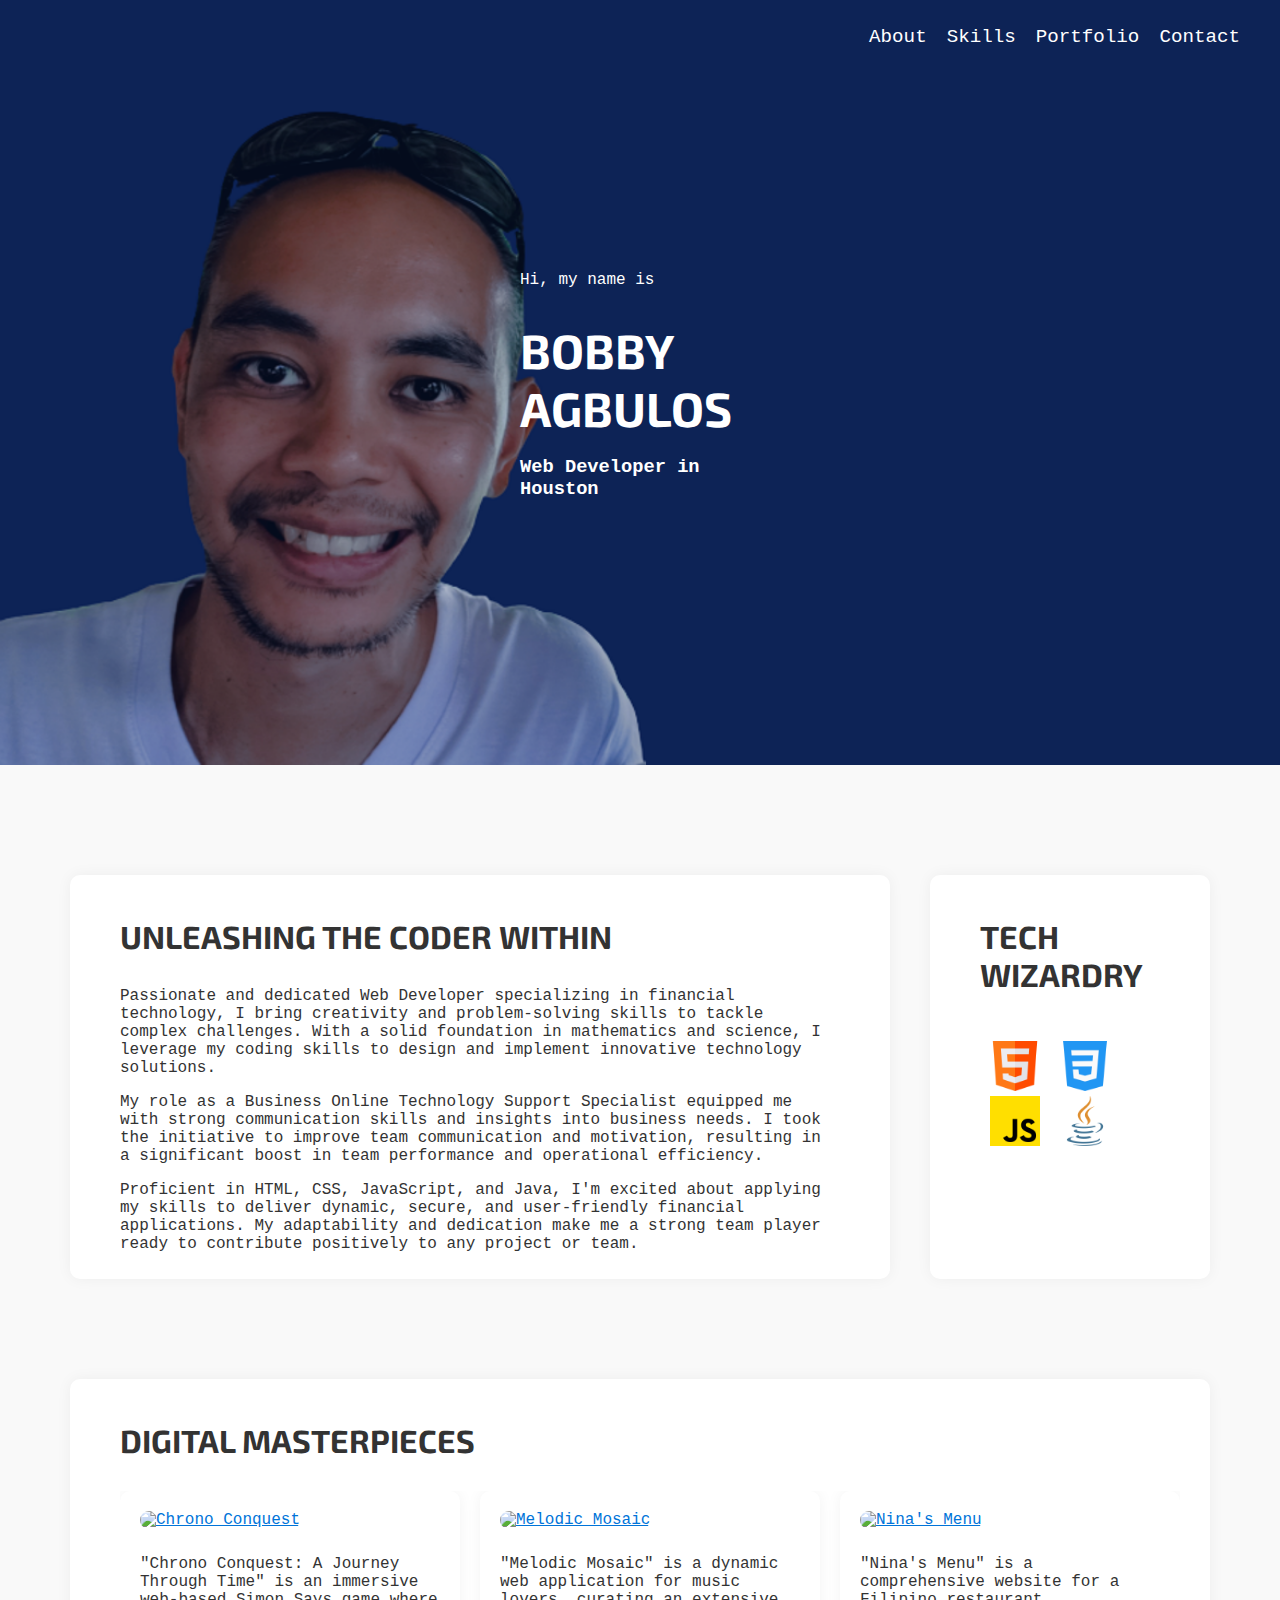
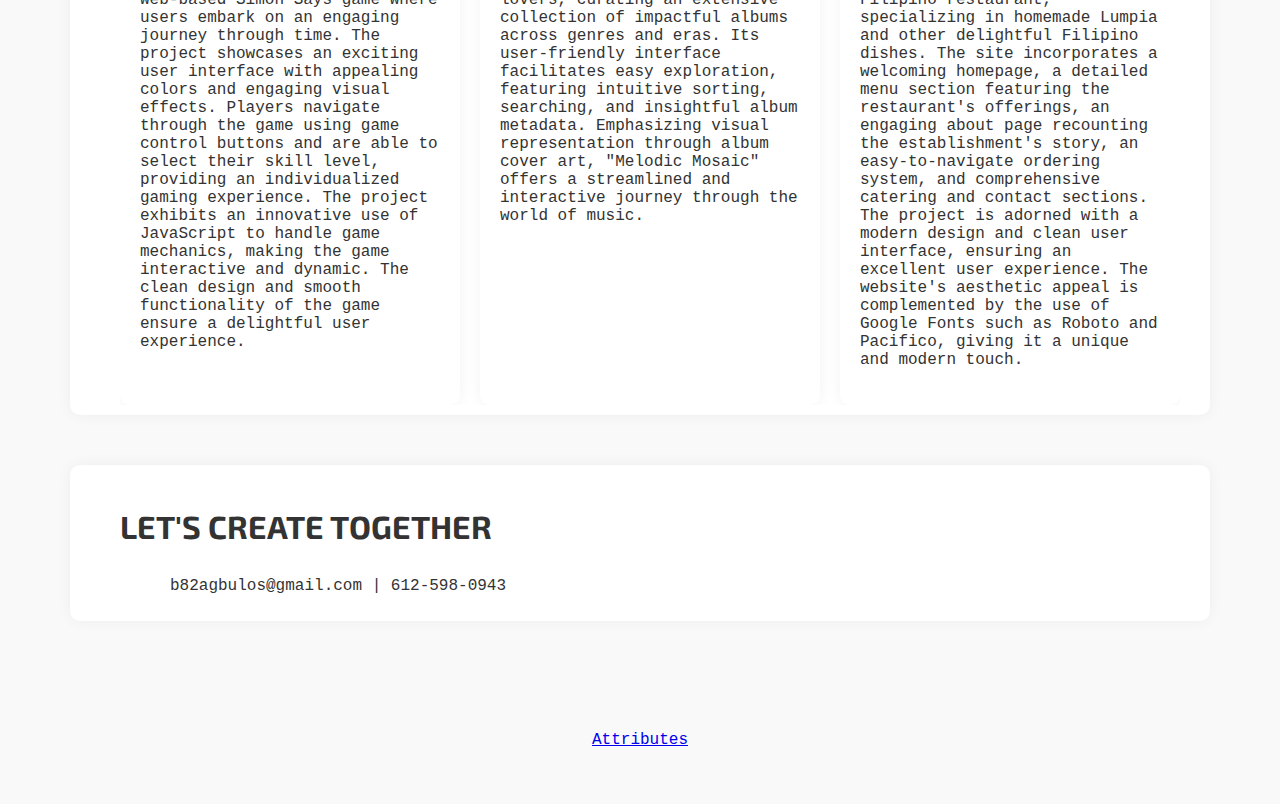
==== index.html @ c6c3ee42 "Add files via upload" ====
<!DOCTYPE html>
<html lang="en">
<head>
    <meta charset="UTF-8">
    <meta name="viewport" content="width=device-width, initial-scale=1.0">
    <title>Bobby Agbulos | Web Developer</title>
    <link href="https://fonts.googleapis.com/css2?family=Exo+2:wght@400;700&display=swap" rel="stylesheet">
    <link rel="stylesheet" href="style.css">
</head>
<body>
    <header>
        <div class="header-text">
            <p>Hi, my name is</p>
            <h1>Bobby Agbulos</h1>
            <h3>Web Developer in Houston</h3> 
        </div>
        <img id="profile-pic" src="images/header.png" alt="Bobby Agbulos"> 
    </header>

    <nav>
        <ul>
            <li><a href="#about">About</a></li>
            <li><a href="#skills">Skills</a></li>
            <li><a href="#portfolio">Portfolio</a></li>
            <li><a href="#contact">Contact</a></li>
        </ul>
    </nav>

    <section id="after-header">
    <section id="about-skills-container">
        <section id="about">
            <h2>Unleashing the Coder Within</h2>
            <p>Passionate and dedicated Web Developer specializing in financial technology, I bring creativity and problem-solving skills to tackle complex challenges. With a solid foundation in mathematics and science, I leverage my coding skills to design and implement innovative technology solutions.</p>
        
            <p>My role as a Business Online Technology Support Specialist equipped me with strong communication skills and insights into business needs. I took the initiative to improve team communication and motivation, resulting in a significant boost in team performance and operational efficiency.</p>
        
            <p>Proficient in HTML, CSS, JavaScript, and Java, I'm excited about applying my skills to deliver dynamic, secure, and user-friendly financial applications. My adaptability and dedication make me a strong team player ready to contribute positively to any project or team.</p>
        </section>

        <section id="skills">
            <h2>Tech Wizardry</h2>
            <div class="skills-icons">
                <ul>
                    <li>
                        <img src="images/html.png" alt="HTML Icon" />
                        <span class="tooltip">HTML</span>
                    </li>
                    <li>
                        <img src="images/css.png" alt="CSS Icon" />
                        <span class="tooltip">CSS</span>
                    </li>
                    <li>
                        <img src="images/js.png" alt="JavaScript Icon" />
                        <span class="tooltip">JavaScript</span>
                    </li>
                    <li>
                        <img src="images/java.png" alt="Java Icon" />
                        <span class="tooltip">Java</span>
                    </li>
                </ul>
            </div>
        </section>
    </section>
  
    <section id="portfolio">
        <h2>Digital Masterpieces</h2>
        <div class="project-container">
            <div class="project">
                <a href="https://b82agbulos.github.io/chrono-conquest/" target="_blank">
                    <img src="images/chrono-conquest.png" alt="Chrono Conquest">
                 </a>
                <p>"Chrono Conquest: A Journey Through Time" is an immersive web-based Simon Says game where users embark on an engaging journey through time. The project showcases an exciting user interface with appealing colors and engaging visual effects. Players navigate through the game using game control buttons and are able to select their skill level, providing an individualized gaming experience. The project exhibits an innovative use of JavaScript to handle game mechanics, making the game interactive and dynamic. The clean design and smooth functionality of the game ensure a delightful user experience.</p>
            </div>

            <div class="project">
                <a href="https://b82agbulos.github.io/melodic-mosaic/" target="_blank">
                    <img src="images/melodic-mosaic.png" alt="Melodic Mosaic">
                </a>
                <p>"Melodic Mosaic" is a dynamic web application for music lovers, curating an extensive collection of impactful albums across genres and eras. Its user-friendly interface facilitates easy exploration, featuring intuitive sorting, searching, and insightful album metadata. Emphasizing visual representation through album cover art, "Melodic Mosaic" offers a streamlined and interactive journey through the world of music.</p>
            </div>

            <div class="project">
                <a href="https://b82agbulos.github.io/ninas-menu/" target="_blank">
                    <img src="images/ninas-menu.png" alt="Nina's Menu">
                </a>
                <p>"Nina's Menu" is a comprehensive website for a Filipino restaurant, specializing in homemade Lumpia and other delightful Filipino dishes. The site incorporates a welcoming homepage, a detailed menu section featuring the restaurant's offerings, an engaging about page recounting the establishment's story, an easy-to-navigate ordering system, and comprehensive catering and contact sections. The project is adorned with a modern design and clean user interface, ensuring an excellent user experience. The website's aesthetic appeal is complemented by the use of Google Fonts such as Roboto and Pacifico, giving it a unique and modern touch.</p>
            </div>
        </div>
    </section>
    
    <section id="contact">
        <h2>Let's Create Together</h2>
        <p>b82agbulos@gmail.com | 612-598-0943</p>
    </section>

    <!-- <section id="last-song">
        <div class="container">
            <h2>Last Song Played</h2>
            <div id="last-song-container"></div>
        </div>
    </section> -->
    
</section>

    <footer>
        <ul>
            <li><a href="attributes.html">Attributes</a></li>
        </ul>
    </footer>

    
    <script src="https://code.jquery.com/jquery-3.6.0.min.js"></script>
    <script src="md5.js"></script>
    <script src="scripts.js"></script>
</body>
</html>
---- style.css ----
/* styles.css */
@import url('https://fonts.googleapis.com/css2?family=Exo+2:wght@400;700&display=swap');
@font-face {
    font-family: 'Handglove';
    src: url('fonts/handglove.woff2') format('woff2'),
         url('fonts/handglove.woff') format('woff');
    font-family: 'Alegreya Sans';
         src: url('fonts/alegreya-sans.woff2') format('woff2'),
              url('fonts/alegreya-sans.woff') format('woff');
}
body {
    font-family:  'Alegreya Sans', handglove, "Roboto Mono", monospace, "Exo 2", 'Arial', sans-serif;
    margin: 0;
    background-color: #f9f9f9;
    color: #333;
    box-sizing: border-box;
}

header {
    display: flex;
    justify-content: flex-end;
    align-items: center;
    background-color: #0d2356;
    color: white;
    height: 85vh;
    position: relative; /* Add position relative */
    overflow: hidden; /* Add overflow hidden to hide any overflow */
}

#profile-pic {
    position: absolute;
    top: 0;
    left: 0;
    width: 100%;
    height: 100%;
    object-fit: cover;
}

.header-text {
    width: 66.67%;
    text-align: left;
    margin-right: 500px; /* adjust this value as needed */
}

header p, h1, header h3 {
    margin-left: 66.67%;  /* This pushes the heading to start from 2/3rds of the container's width */
    text-align: left;  
    z-index: 1;  /* Make it appear above the image */
    position: relative; /* Required to make z-index work */
    margin-bottom: 10px; /* adjust this value as needed */
}
header img {
    position: absolute;
    top: 0px;
    left: 0px;
    height: 100%;
    object-fit: cover;
    object-position: left center;
    opacity: 1;
    transition: opacity 500ms ease 0s;
}

#after-header{
    background: none; /* Remove the background */
    border: none; /* Remove the border */
    box-shadow: none; /* Remove the box shadow */
}
h1 {
    font-size: 3em;
}

h2 {
    font-size: 2em;
    margin: 1em 0;
}
h1, h2 {
    font-family: "Exo 2", sans-serif;
    text-transform: uppercase;
}
nav {
        position: fixed;
        width: 100%;
        top: 0;
        z-index: 999;  
        background-color: #0d2356;
}
nav.scrolled {
    background-color: #0074d9; /* The original color */
}

nav ul.scrolled {
    background-color: #0074d9; /* The original color */
}

nav ul {
    display: flex;
    justify-content: flex-end;
    list-style: none;
    padding: 10px 0;
}
nav ul li {
    margin-left: 20px; /* Adjust as necessary for your preferred spacing */
}

nav ul li:last-child {
    margin-right: 40px; /* Adjust as necessary for your preferred spacing */
}

nav ul a {
    text-decoration: none;
    color: white;
    font-size: 1.2em;
}

nav ul a:hover {
    color: #f9f9f9;
}

section {
    margin: 50px 10px;
    background: white;
    border-radius: 10px;
    padding: 10px 50px;
    box-shadow: 0px 0px 15px 0px rgba(0, 0, 0, 0.05);
}

section a {
    color: #0074d9; /* Chase blue color */
    transition: color 0.3s ease;
}

section a:hover {
    color: #0d2356; /* Chase dark blue color */
}

input, textarea {
    margin-bottom: 10px;
    padding: 10px;
    border-radius: 5px;
    border: 1px solid #ddd;
    font-size: 1em;
}

#about-skills-container {
    margin: 0;
    padding: 0;
    display: flex;
    background: none; /* Remove the background */
    border: none; /* Remove the border */
    box-shadow: none; /* Remove the box shadow */
  }

#about {
    width: 80%; /* Adjust the width as needed */
    margin-right: 20px; 

  }
  
 #skills {
    width: 20%; /* Adjust the width as needed */
    margin-left: 20px;
    border: none; /* Remove the border */

  }

button {
    padding: 10px;
    color: white;
    background-color: #0074d9; /* Chase blue color */
    border: none;
    border-radius: 5px;
    cursor: pointer;
    font-size: 1em;
    transition: background-color 0.3s ease;
}

button:hover {
    background-color: #0d2356; /* Chase dark blue color */
}
.skills-icons {
    display: flex;
    flex-wrap: wrap; /* Add flex-wrap property */
    justify-content: space-around;
}

.skills-icons ul {
    list-style-type: none;
    padding: 0;
    display: flex;
    flex-wrap: wrap; /* Add flex-wrap property */

}

.skills-icons li {
    position: relative;
    margin: 0 10px; /* Adjust the margin as needed */

}

.skills-icons img {
    height: 50px; /* adjust this to change the height of the icons */
}

.tooltip {
    position: absolute;
    bottom: 100%;
    left: 50%;
    transform: translateX(-50%);
    background-color: rgba(0, 0, 0, 0.8);
    color: white;
    padding: 4px 8px;
    border-radius: 4px;
    font-size: 12px;
    opacity: 0;
    visibility: hidden;
    transition: opacity 0.2s ease, visibility 0.2s ease;
}

.skills-icons li:hover .tooltip {
    opacity: 1;
    visibility: visible;
}

#portfolio {
    display: flex;
    flex-direction: column;
    align-items: flex-start;
  }
  
  .project-container {
    display: flex;
    gap: 20px;
    overflow-x: auto; /* Enable horizontal scrolling */
  }
  
  .project {
    flex: 1 0 300px; /* Set a fixed width for each project */
    background-color: #fff;
    border-radius: 10px;
    padding: 20px;
    box-shadow: 0px 0px 15px 0px rgba(0, 0, 0, 0.05);
  }


.project img {
    width: 100%;
    height: auto;
    border-radius: 10px;
    margin-bottom: 10px;
}
footer ul {
    display: flex;
    justify-content: center;
    align-items: center;
    list-style: none;
    padding: 0;
  }
  
@media only screen and (max-width: 600px) {
        .skills-icons ul {
        flex-wrap: wrap;
        justify-content: flex-start;
    }

    .skills-icons li {
        margin: 10px 5px; /* Adjust the margin as needed for smaller screens */
    }
    nav ul {
        flex-direction: column;
    }

    h1 {
        font-size: 2em;
    }

    h2 {
        font-size: 1.5em;
    }

    nav ul a {
        font-size: 1em;
    }
    @media screen and (max-width: 1553px) {
        .header-text {
            position: absolute;
            top: 50%;  /* Adjust as needed */
            left: 50%;  /* Adjust as needed */
            transform: translate(-50%, -50%);
            z-index: -1;
            color: white; /* Optional: Change text color for better visibility */
        }
        #profile-pic {
            z-index: 1; /* This will place the image above the text */
        }
}
}
#contact p {
    text-indent: 50px; /* Add indentation to the paragraph */
}
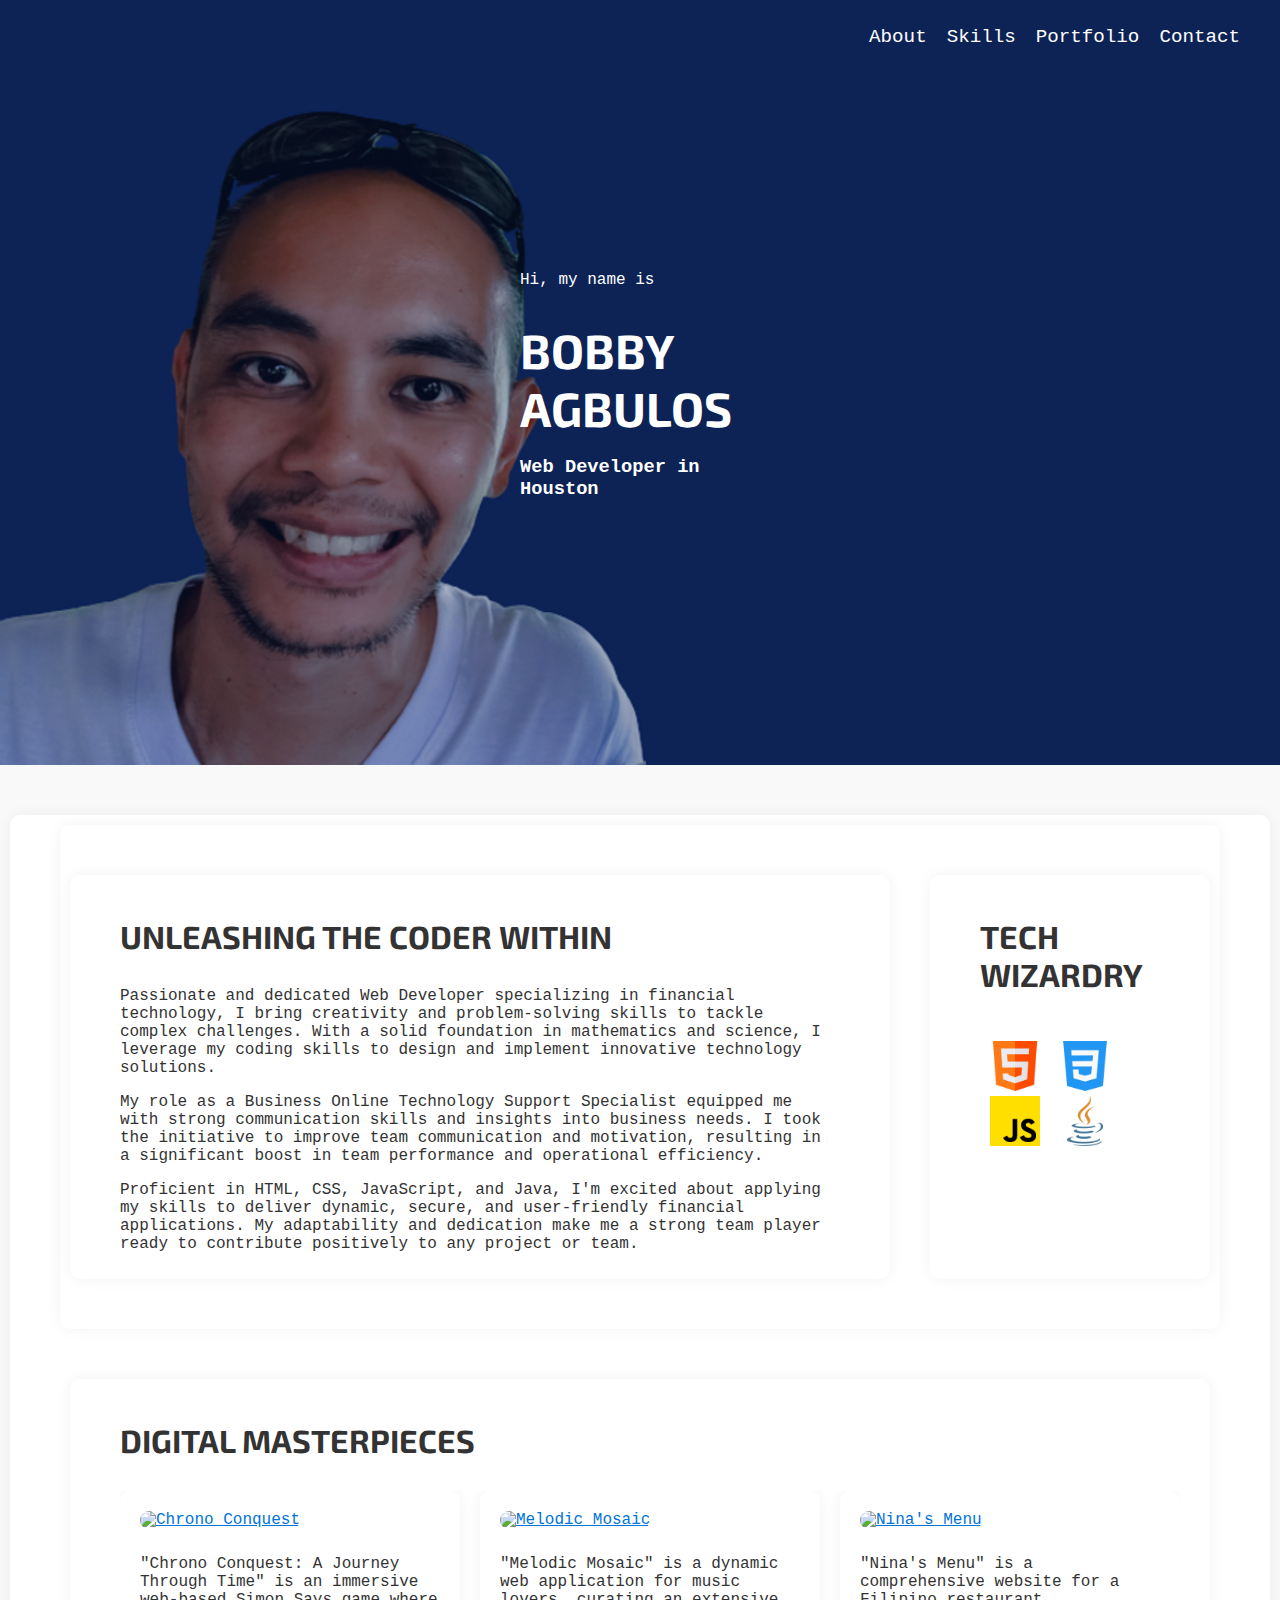
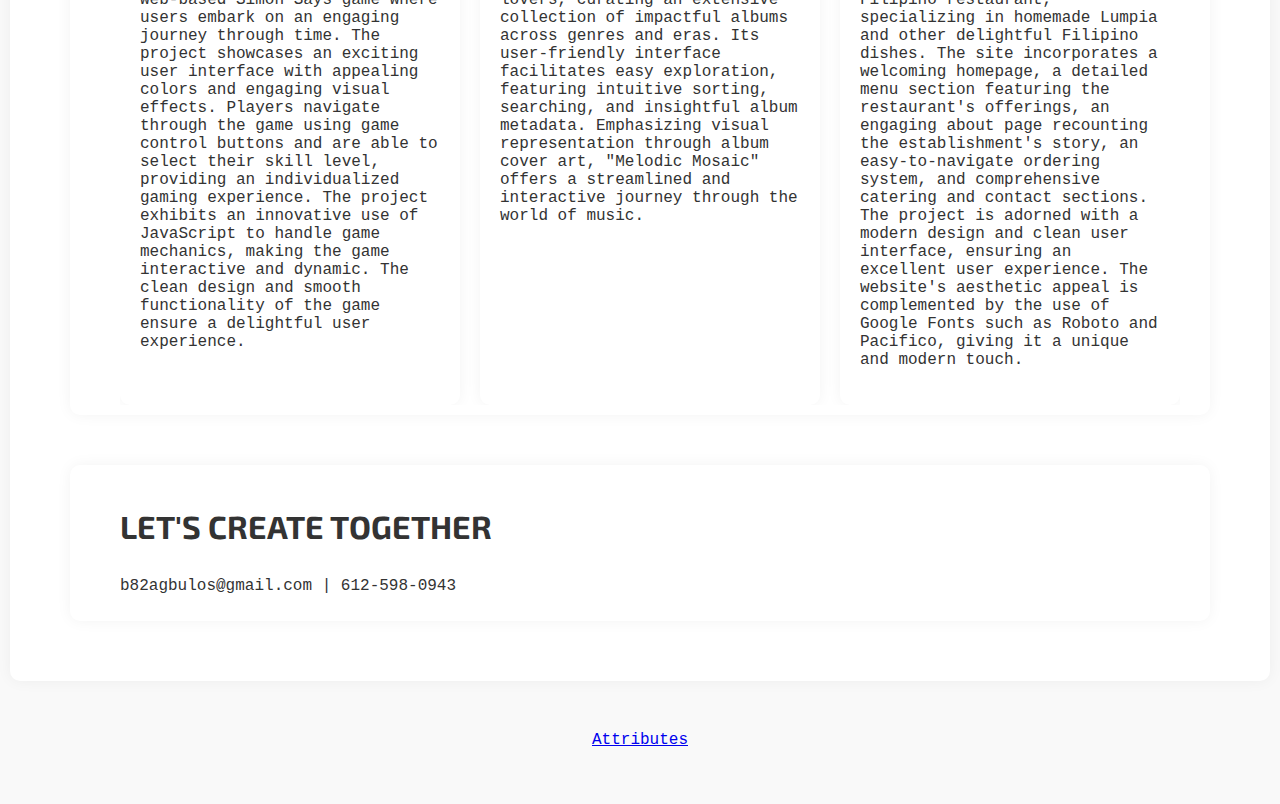
==== commit e3026da2: "Add files via upload" ====
--- a/index.html
+++ b/index.html
@@ -5,6 +5,7 @@
     <meta name="viewport" content="width=device-width, initial-scale=1.0">
     <title>Bobby Agbulos | Web Developer</title>
     <link href="https://fonts.googleapis.com/css2?family=Exo+2:wght@400;700&display=swap" rel="stylesheet">
+    <link href="https://fonts.googleapis.com/css2?family=Futura&display=swap" rel="stylesheet">
     <link rel="stylesheet" href="style.css">
 </head>
 <body>
@@ -27,8 +28,8 @@
     </nav>
 
     <section id="after-header">
-    <section id="about-skills-container">
-        <section id="about">
+        <section id="about-skills-container">
+            <section id="about">
             <h2>Unleashing the Coder Within</h2>
             <p>Passionate and dedicated Web Developer specializing in financial technology, I bring creativity and problem-solving skills to tackle complex challenges. With a solid foundation in mathematics and science, I leverage my coding skills to design and implement innovative technology solutions.</p>
         
@@ -36,7 +37,6 @@
         
             <p>Proficient in HTML, CSS, JavaScript, and Java, I'm excited about applying my skills to deliver dynamic, secure, and user-friendly financial applications. My adaptability and dedication make me a strong team player ready to contribute positively to any project or team.</p>
         </section>
-
         <section id="skills">
             <h2>Tech Wizardry</h2>
             <div class="skills-icons">
@@ -61,7 +61,7 @@
             </div>
         </section>
     </section>
-  
+
     <section id="portfolio">
         <h2>Digital Masterpieces</h2>
         <div class="project-container">
@@ -92,25 +92,24 @@
         <h2>Let's Create Together</h2>
         <p>b82agbulos@gmail.com | 612-598-0943</p>
     </section>
-
+</section>
     <!-- <section id="last-song">
         <div class="container">
             <h2>Last Song Played</h2>
             <div id="last-song-container"></div>
         </div>
     </section> -->
-    
-</section>
+<footer>
+    <ul>
+        <li><a href="attributes.html">Attributes</a></li>
+    </ul>
+</footer>
 
-    <footer>
-        <ul>
-            <li><a href="attributes.html">Attributes</a></li>
-        </ul>
-    </footer>
-
-    
-    <script src="https://code.jquery.com/jquery-3.6.0.min.js"></script>
-    <script src="md5.js"></script>
-    <script src="scripts.js"></script>
+<script src="https://code.jquery.com/jquery-3.6.0.min.js"></script>
+<script src="md5.js"></script>
+<script src="scripts.js"></script>
 </body>
 </html>
+
+
+    --- a/style.css
+++ b/style.css
@@ -1,21 +1,38 @@
-/* styles.css */
 @import url('https://fonts.googleapis.com/css2?family=Exo+2:wght@400;700&display=swap');
+
 @font-face {
     font-family: 'Handglove';
     src: url('fonts/handglove.woff2') format('woff2'),
          url('fonts/handglove.woff') format('woff');
+}
+
+@font-face {
     font-family: 'Alegreya Sans';
-         src: url('fonts/alegreya-sans.woff2') format('woff2'),
-              url('fonts/alegreya-sans.woff') format('woff');
-}
+    src: url('fonts/alegreya-sans.woff2') format('woff2'),
+         url('fonts/alegreya-sans.woff') format('woff');
+}
+
 body {
-    font-family:  'Alegreya Sans', handglove, "Roboto Mono", monospace, "Exo 2", 'Arial', sans-serif;
+    font-family: 'Futura', 'Alegreya Sans', 'handglove', "Roboto Mono", monospace, "Exo 2", 'Arial', sans-serif;
     margin: 0;
     background-color: #f9f9f9;
     color: #333;
     box-sizing: border-box;
 }
 
+h1 {
+    font-family: "Exo 2", sans-serif;
+    text-transform: uppercase;
+    font-size: 3em;
+}
+
+h2 {
+    font-family: "Exo 2", sans-serif;
+    text-transform: uppercase;
+    font-size: 2em;
+    margin: 1em 0;
+}
+
 header {
     display: flex;
     justify-content: flex-end;
@@ -23,32 +40,24 @@
     background-color: #0d2356;
     color: white;
     height: 85vh;
-    position: relative; /* Add position relative */
-    overflow: hidden; /* Add overflow hidden to hide any overflow */
-}
-
-#profile-pic {
-    position: absolute;
-    top: 0;
-    left: 0;
-    width: 100%;
-    height: 100%;
-    object-fit: cover;
+    position: relative;
+    overflow: hidden;
 }
 
 .header-text {
     width: 66.67%;
     text-align: left;
-    margin-right: 500px; /* adjust this value as needed */
-}
-
-header p, h1, header h3 {
-    margin-left: 66.67%;  /* This pushes the heading to start from 2/3rds of the container's width */
+    margin-right: 500px;
+}
+
+header p, header h1, header h3 {
+    margin-left: 66.67%;
     text-align: left;  
-    z-index: 1;  /* Make it appear above the image */
-    position: relative; /* Required to make z-index work */
-    margin-bottom: 10px; /* adjust this value as needed */
-}
+    z-index: 1;
+    position: relative;
+    margin-bottom: 10px;
+}
+
 header img {
     position: absolute;
     top: 0px;
@@ -60,36 +69,16 @@
     transition: opacity 500ms ease 0s;
 }
 
-#after-header{
-    background: none; /* Remove the background */
-    border: none; /* Remove the border */
-    box-shadow: none; /* Remove the box shadow */
-}
-h1 {
-    font-size: 3em;
-}
-
-h2 {
-    font-size: 2em;
-    margin: 1em 0;
-}
-h1, h2 {
-    font-family: "Exo 2", sans-serif;
-    text-transform: uppercase;
-}
 nav {
-        position: fixed;
-        width: 100%;
-        top: 0;
-        z-index: 999;  
-        background-color: #0d2356;
-}
+    position: fixed;
+    width: 100%;
+    top: 0;
+    z-index: 999;  
+    background-color: #0d2356;
+}
+
 nav.scrolled {
-    background-color: #0074d9; /* The original color */
-}
-
-nav ul.scrolled {
-    background-color: #0074d9; /* The original color */
+    background-color: #0074d9;
 }
 
 nav ul {
@@ -98,12 +87,13 @@
     list-style: none;
     padding: 10px 0;
 }
+
 nav ul li {
-    margin-left: 20px; /* Adjust as necessary for your preferred spacing */
+    margin-left: 20px;
 }
 
 nav ul li:last-child {
-    margin-right: 40px; /* Adjust as necessary for your preferred spacing */
+    margin-right: 40px;
 }
 
 nav ul a {
@@ -125,12 +115,12 @@
 }
 
 section a {
-    color: #0074d9; /* Chase blue color */
+    color: #0074d9;
     transition: color 0.3s ease;
 }
 
 section a:hover {
-    color: #0d2356; /* Chase dark blue color */
+    color: #0d2356;
 }
 
 input, textarea {
@@ -145,28 +135,23 @@
     margin: 0;
     padding: 0;
     display: flex;
-    background: none; /* Remove the background */
-    border: none; /* Remove the border */
-    box-shadow: none; /* Remove the box shadow */
-  }
+}
 
 #about {
-    width: 80%; /* Adjust the width as needed */
+    width: 80%;
     margin-right: 20px; 
-
-  }
-  
- #skills {
-    width: 20%; /* Adjust the width as needed */
+}
+
+#skills {
+    width: 20%;
     margin-left: 20px;
-    border: none; /* Remove the border */
-
-  }
+    border: none;
+}
 
 button {
     padding: 10px;
     color: white;
-    background-color: #0074d9; /* Chase blue color */
+    background-color: #0074d9;
     border: none;
     border-radius: 5px;
     cursor: pointer;
@@ -175,11 +160,12 @@
 }
 
 button:hover {
-    background-color: #0d2356; /* Chase dark blue color */
-}
+    background-color: #0d2356;
+}
+
 .skills-icons {
     display: flex;
-    flex-wrap: wrap; /* Add flex-wrap property */
+    flex-wrap: wrap;
     justify-content: space-around;
 }
 
@@ -187,18 +173,16 @@
     list-style-type: none;
     padding: 0;
     display: flex;
-    flex-wrap: wrap; /* Add flex-wrap property */
-
+    flex-wrap: wrap;
 }
 
 .skills-icons li {
     position: relative;
-    margin: 0 10px; /* Adjust the margin as needed */
-
+    margin: 0 10px;
 }
 
 .skills-icons img {
-    height: 50px; /* adjust this to change the height of the icons */
+    height: 50px;
 }
 
 .tooltip {
@@ -225,22 +209,21 @@
     display: flex;
     flex-direction: column;
     align-items: flex-start;
-  }
-  
-  .project-container {
+}
+
+.project-container {
     display: flex;
     gap: 20px;
-    overflow-x: auto; /* Enable horizontal scrolling */
-  }
-  
-  .project {
-    flex: 1 0 300px; /* Set a fixed width for each project */
+    overflow-x: auto;
+}
+
+.project {
+    flex: 1 0 300px;
     background-color: #fff;
     border-radius: 10px;
     padding: 20px;
     box-shadow: 0px 0px 15px 0px rgba(0, 0, 0, 0.05);
-  }
-
+}
 
 .project img {
     width: 100%;
@@ -248,23 +231,25 @@
     border-radius: 10px;
     margin-bottom: 10px;
 }
+
 footer ul {
     display: flex;
     justify-content: center;
     align-items: center;
     list-style: none;
     padding: 0;
-  }
-  
+}
+
 @media only screen and (max-width: 600px) {
-        .skills-icons ul {
+    .skills-icons ul {
         flex-wrap: wrap;
         justify-content: flex-start;
     }
 
     .skills-icons li {
-        margin: 10px 5px; /* Adjust the margin as needed for smaller screens */
-    }
+        margin: 10px 5px;
+    }
+
     nav ul {
         flex-direction: column;
     }
@@ -280,20 +265,23 @@
     nav ul a {
         font-size: 1em;
     }
-    @media screen and (max-width: 1553px) {
-        .header-text {
-            position: absolute;
-            top: 50%;  /* Adjust as needed */
-            left: 50%;  /* Adjust as needed */
-            transform: translate(-50%, -50%);
-            z-index: -1;
-            color: white; /* Optional: Change text color for better visibility */
-        }
-        #profile-pic {
-            z-index: 1; /* This will place the image above the text */
-        }
-}
-}
-#contact p {
-    text-indent: 50px; /* Add indentation to the paragraph */
-}+
+    .header-text {
+        position: absolute;
+        top: 50%;
+        left: 50%;
+        transform: translate(-50%, -50%);
+        z-index: -1;
+        color: white;
+    }
+
+    #profile-pic {
+        z-index: 1;
+    }
+
+    #contact p {
+        text-indent: 20px;
+    }
+
+    
+}
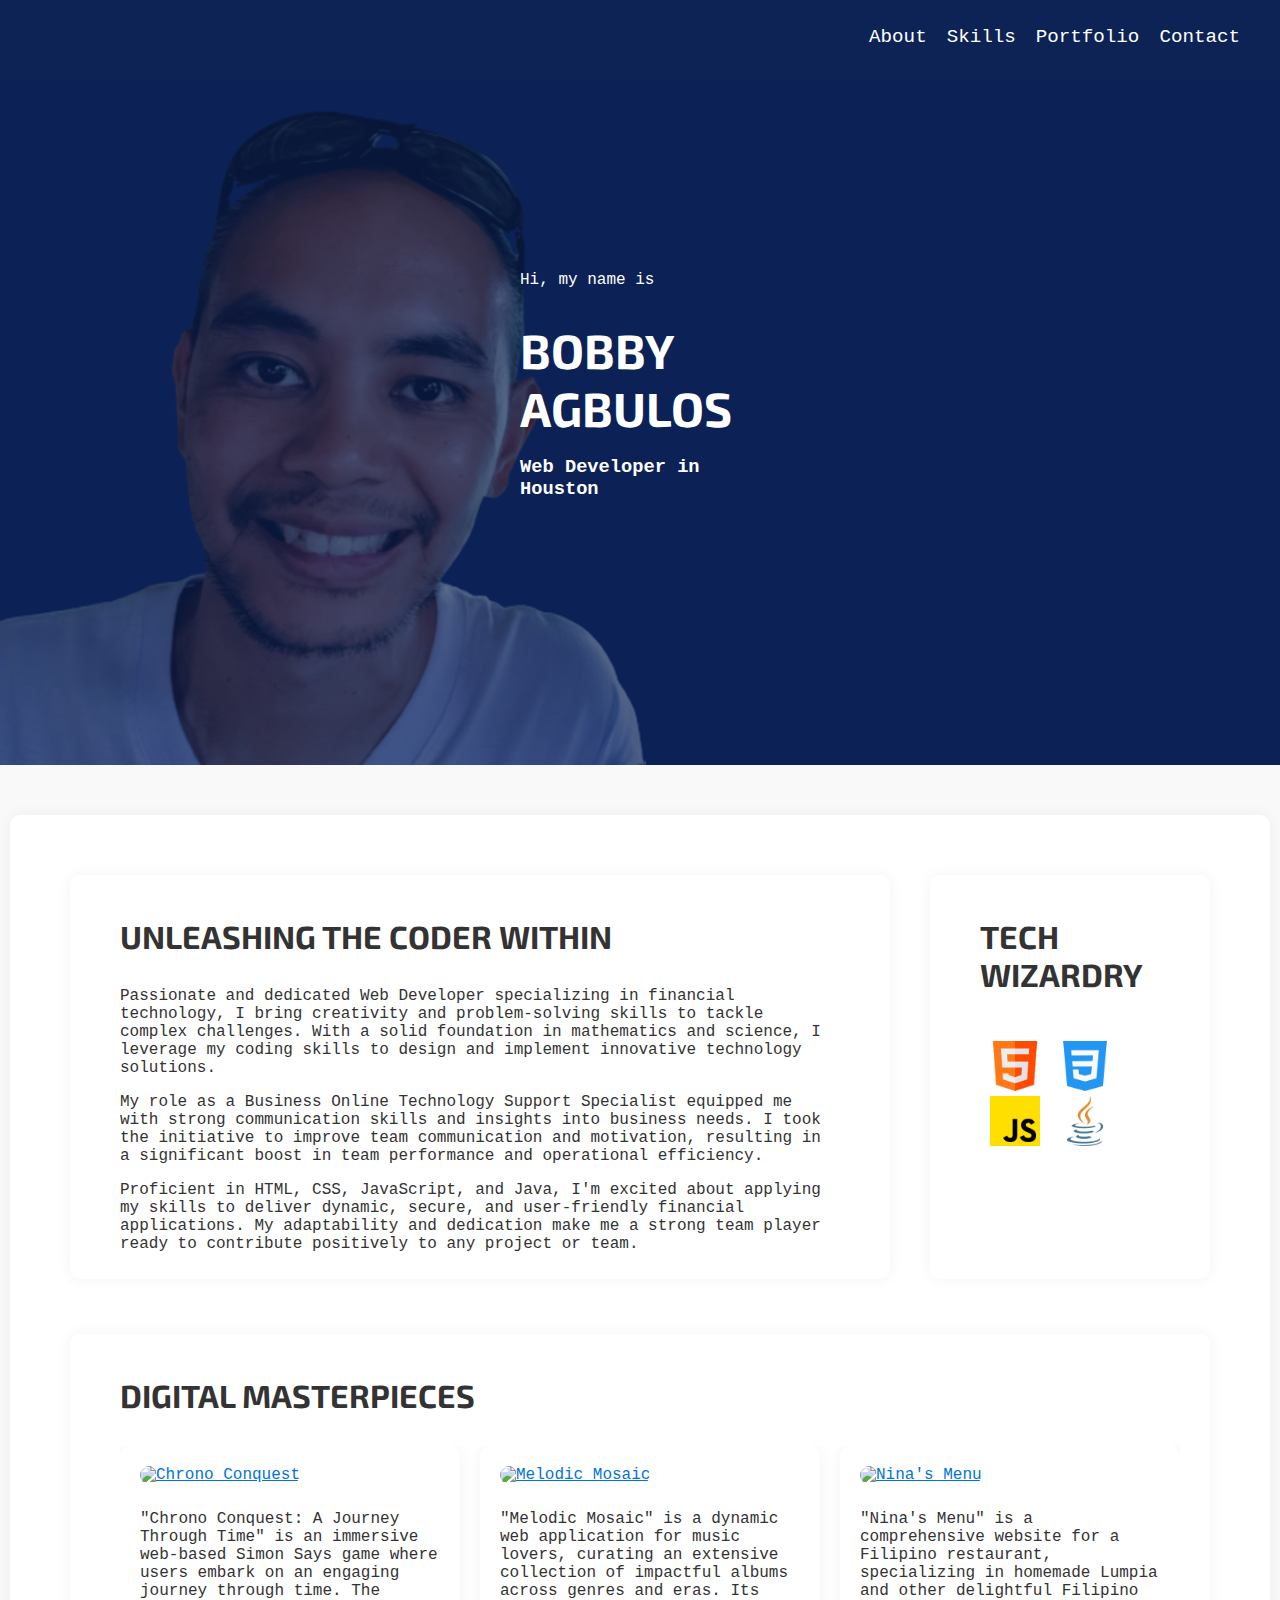
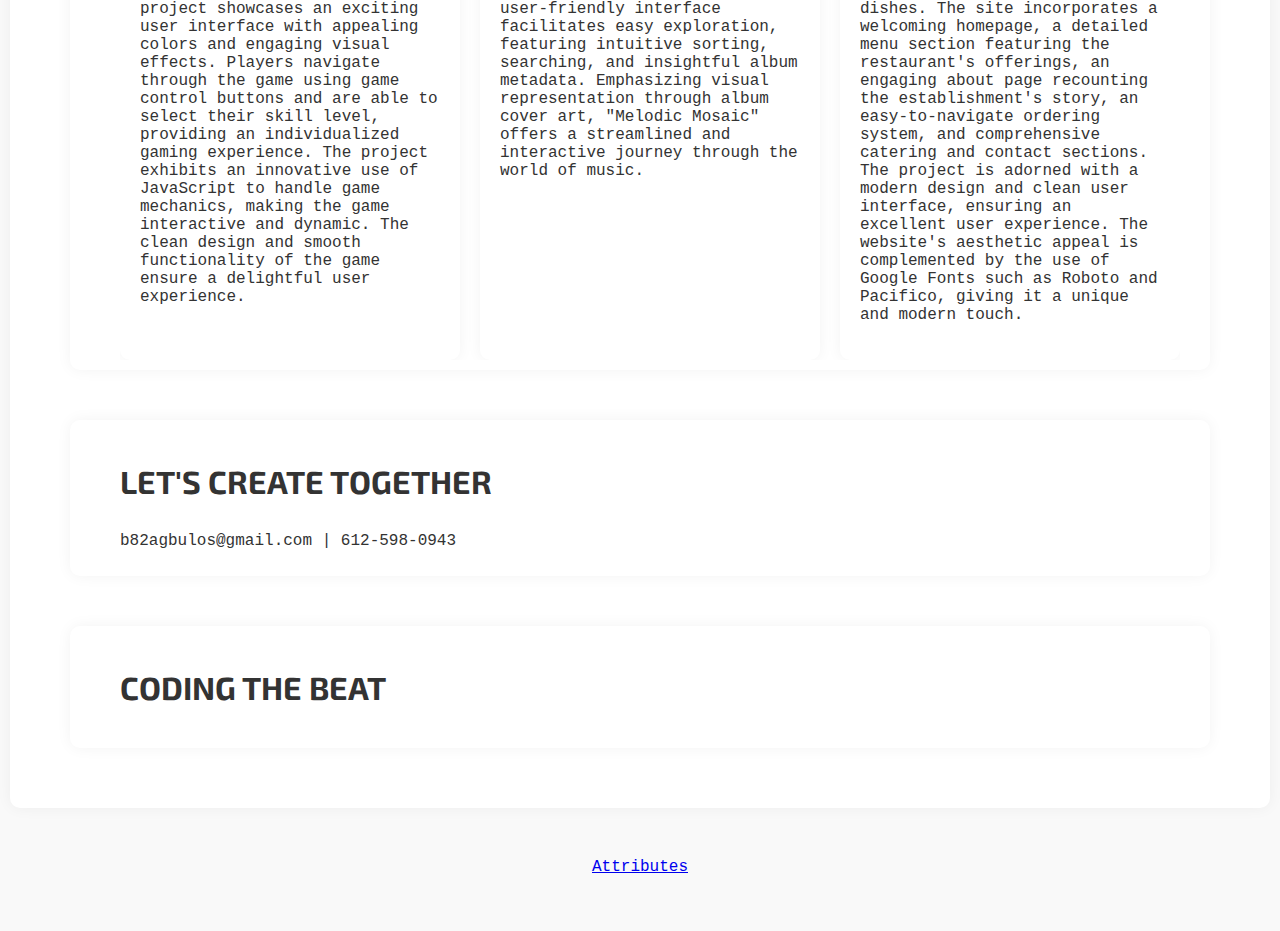
==== commit 33af7286: "Add files via upload" ====
--- a/index.html
+++ b/index.html
@@ -92,13 +92,14 @@
         <h2>Let's Create Together</h2>
         <p>b82agbulos@gmail.com | 612-598-0943</p>
     </section>
+
+<section id="last-song">
+   <div class="container">
+       <h2>Coding The Beat</h2>
+       <div id="last-song-container"></div>
+   </div>
 </section>
-    <!-- <section id="last-song">
-        <div class="container">
-            <h2>Last Song Played</h2>
-            <div id="last-song-container"></div>
-        </div>
-    </section> -->
+</section>
 <footer>
     <ul>
         <li><a href="attributes.html">Attributes</a></li>
--- a/style.css
+++ b/style.css
@@ -13,7 +13,7 @@
 }
 
 body {
-    font-family: 'Futura', 'Alegreya Sans', 'handglove', "Roboto Mono", monospace, "Exo 2", 'Arial', sans-serif;
+    font-family:  'Alegreya Sans', 'handglove', "Roboto Mono", monospace, "Exo 2", 'Arial', sans-serif;
     margin: 0;
     background-color: #f9f9f9;
     color: #333;
@@ -135,6 +135,10 @@
     margin: 0;
     padding: 0;
     display: flex;
+    background: none;
+    border: none;
+    box-shadow: none;
+    margin-bottom: 5px;
 }
 
 #about {
@@ -206,6 +210,7 @@
 }
 
 #portfolio {
+    margin-top: 5px;
     display: flex;
     flex-direction: column;
     align-items: flex-start;
@@ -240,48 +245,31 @@
     padding: 0;
 }
 
-@media only screen and (max-width: 600px) {
-    .skills-icons ul {
-        flex-wrap: wrap;
-        justify-content: flex-start;
+
+  
+@media screen and (max-width: 1475px) {
+    #profile-pic {
+        opacity: 0.5;
     }
 
-    .skills-icons li {
-        margin: 10px 5px;
+  
+    
+}
+@media screen and (max-width: 660px) {
+    .header-text {
+        text-align: center;
+        width: 100%; /* ensure the container takes full width */
+        margin: 0; /* remove any margin that might be pushing it off the screen */
+        padding: 20px; /* add some padding around the text */
+
+    }  
+    .header-text p, .header-text h1, .header-text h3 {
+        margin: 0; /* reset the margin */
+        padding: 10px 0; /* add some vertical padding */
+        line-height: 1.4; /* adjust line-height as necessary */
     }
-
-    nav ul {
-        flex-direction: column;
-    }
-
-    h1 {
-        font-size: 2em;
-    }
-
-    h2 {
-        font-size: 1.5em;
-    }
-
-    nav ul a {
-        font-size: 1em;
-    }
-
-    .header-text {
-        position: absolute;
-        top: 50%;
-        left: 50%;
-        transform: translate(-50%, -50%);
-        z-index: -1;
-        color: white;
-    }
-
-    #profile-pic {
-        z-index: 1;
-    }
-
-    #contact p {
-        text-indent: 20px;
-    }
-
-    
-}
+        #profile-pic {
+            display: none; /* hides the header image */
+        }
+       
+        }
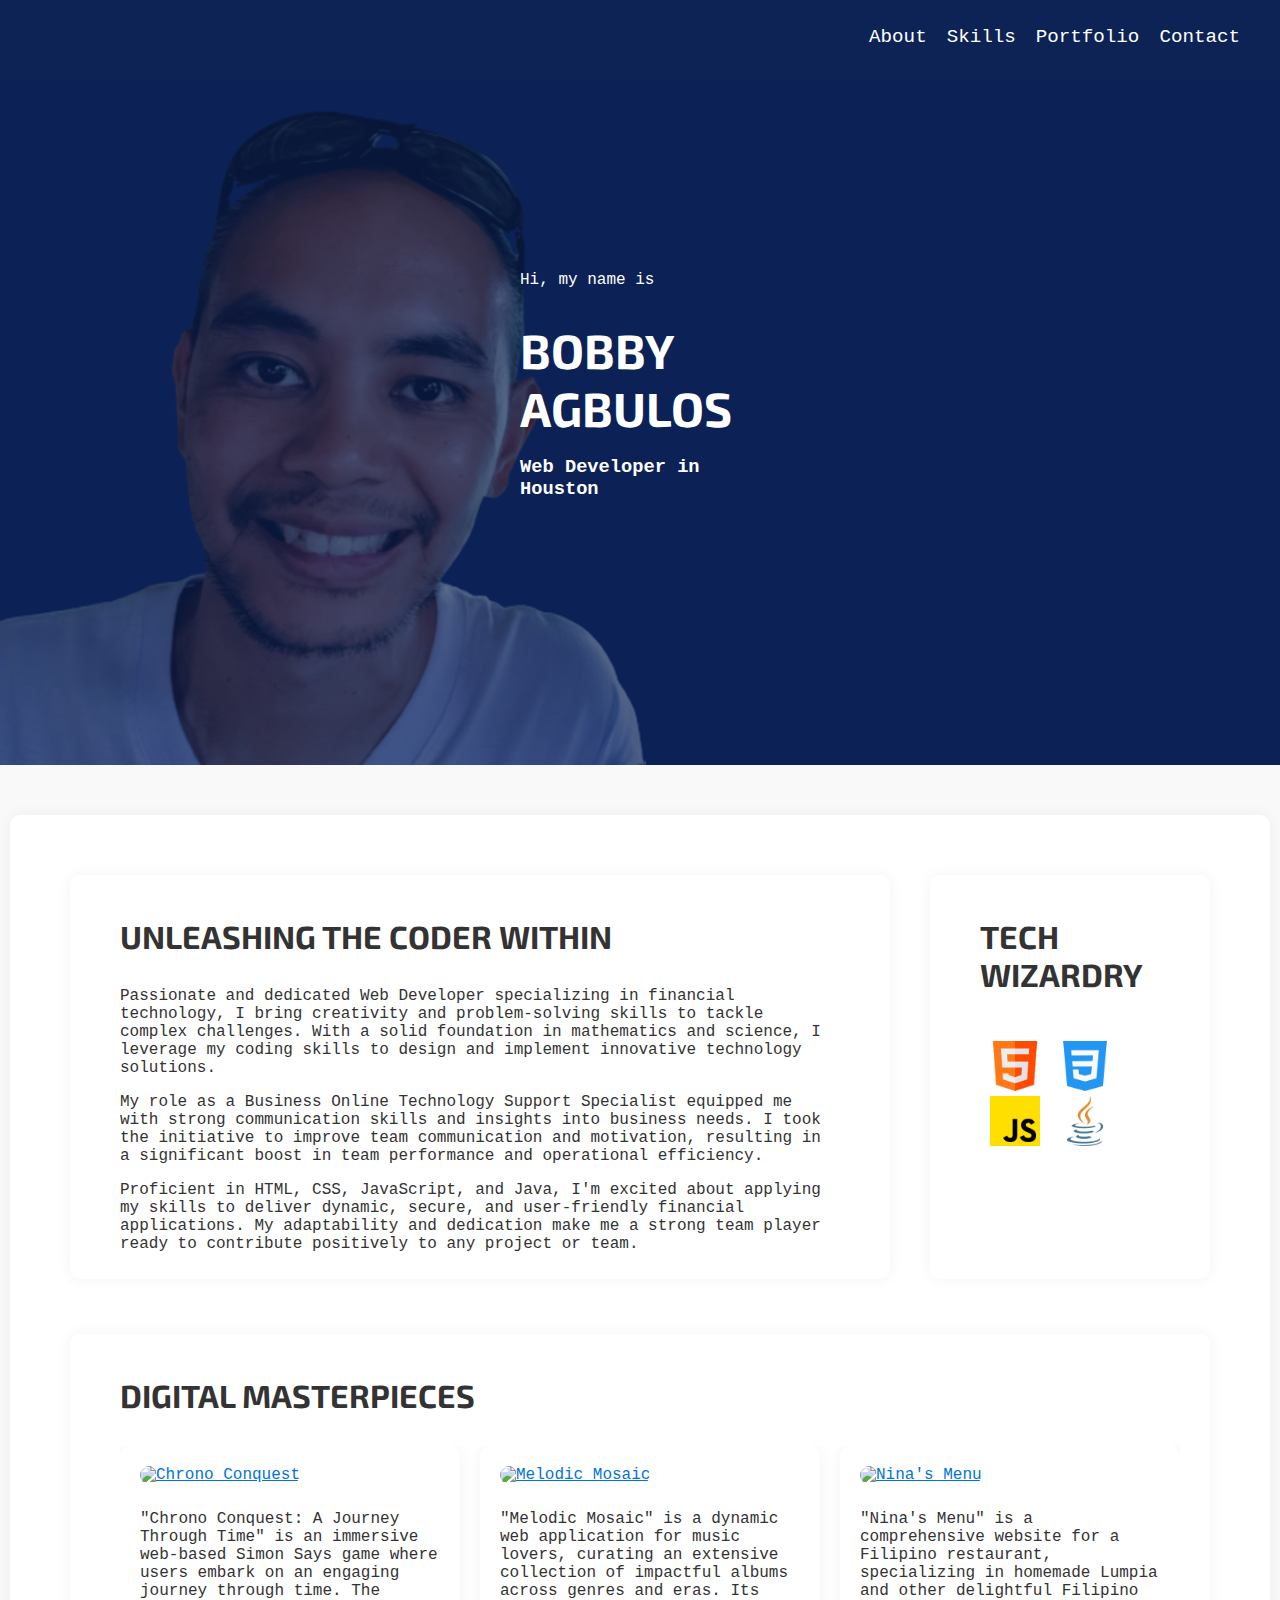
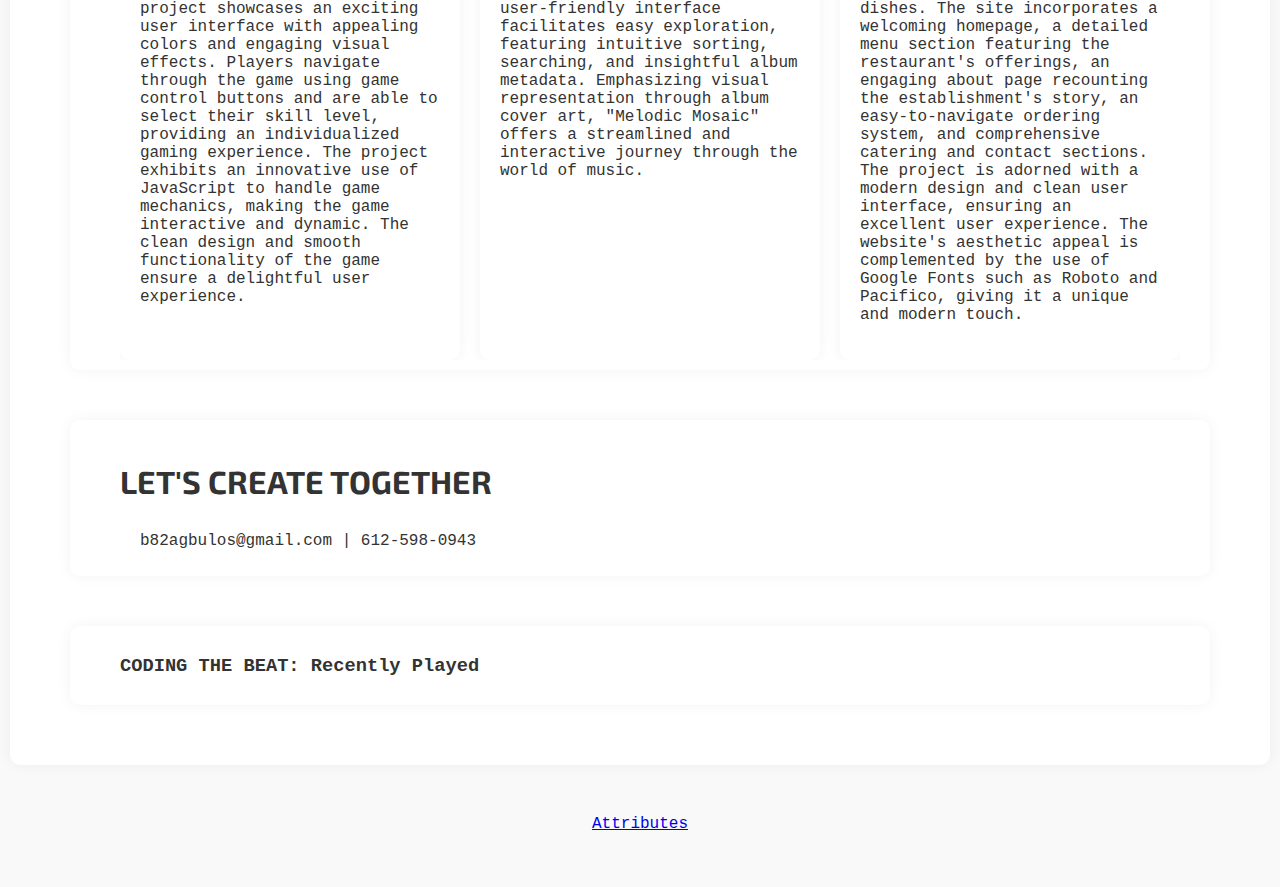
==== commit 25dbd071: "Add files via upload" ====
--- a/index.html
+++ b/index.html
@@ -95,7 +95,7 @@
 
 <section id="last-song">
    <div class="container">
-       <h2>Coding The Beat</h2>
+       <h3>CODING THE BEAT: Recently Played</h3>
        <div id="last-song-container"></div>
    </div>
 </section>
--- a/style.css
+++ b/style.css
@@ -149,7 +149,11 @@
 #skills {
     width: 20%;
     margin-left: 20px;
-    border: none;
+    border: none;  
+}
+
+#contact p {
+    text-indent: 20px; /* Adjust the indentation value as needed */
 }
 
 button {
@@ -245,14 +249,29 @@
     padding: 0;
 }
 
-
+.song-info span:not(:last-child) {
+    display: inline-block;
+    margin-left: 20px;
+  }
+.song-info img {
+    display: block;
+    width: 100px;
+    height: 100px;
+    margin-top: 10px;
+    margin-bottom: 10px;
+    margin-left: 20px;
+  }
   
+  .song-info button {
+    display: block;
+    margin-top: 10px;
+    margin-left: 20px;
+  }
+
 @media screen and (max-width: 1475px) {
     #profile-pic {
         opacity: 0.5;
     }
-
-  
     
 }
 @media screen and (max-width: 660px) {
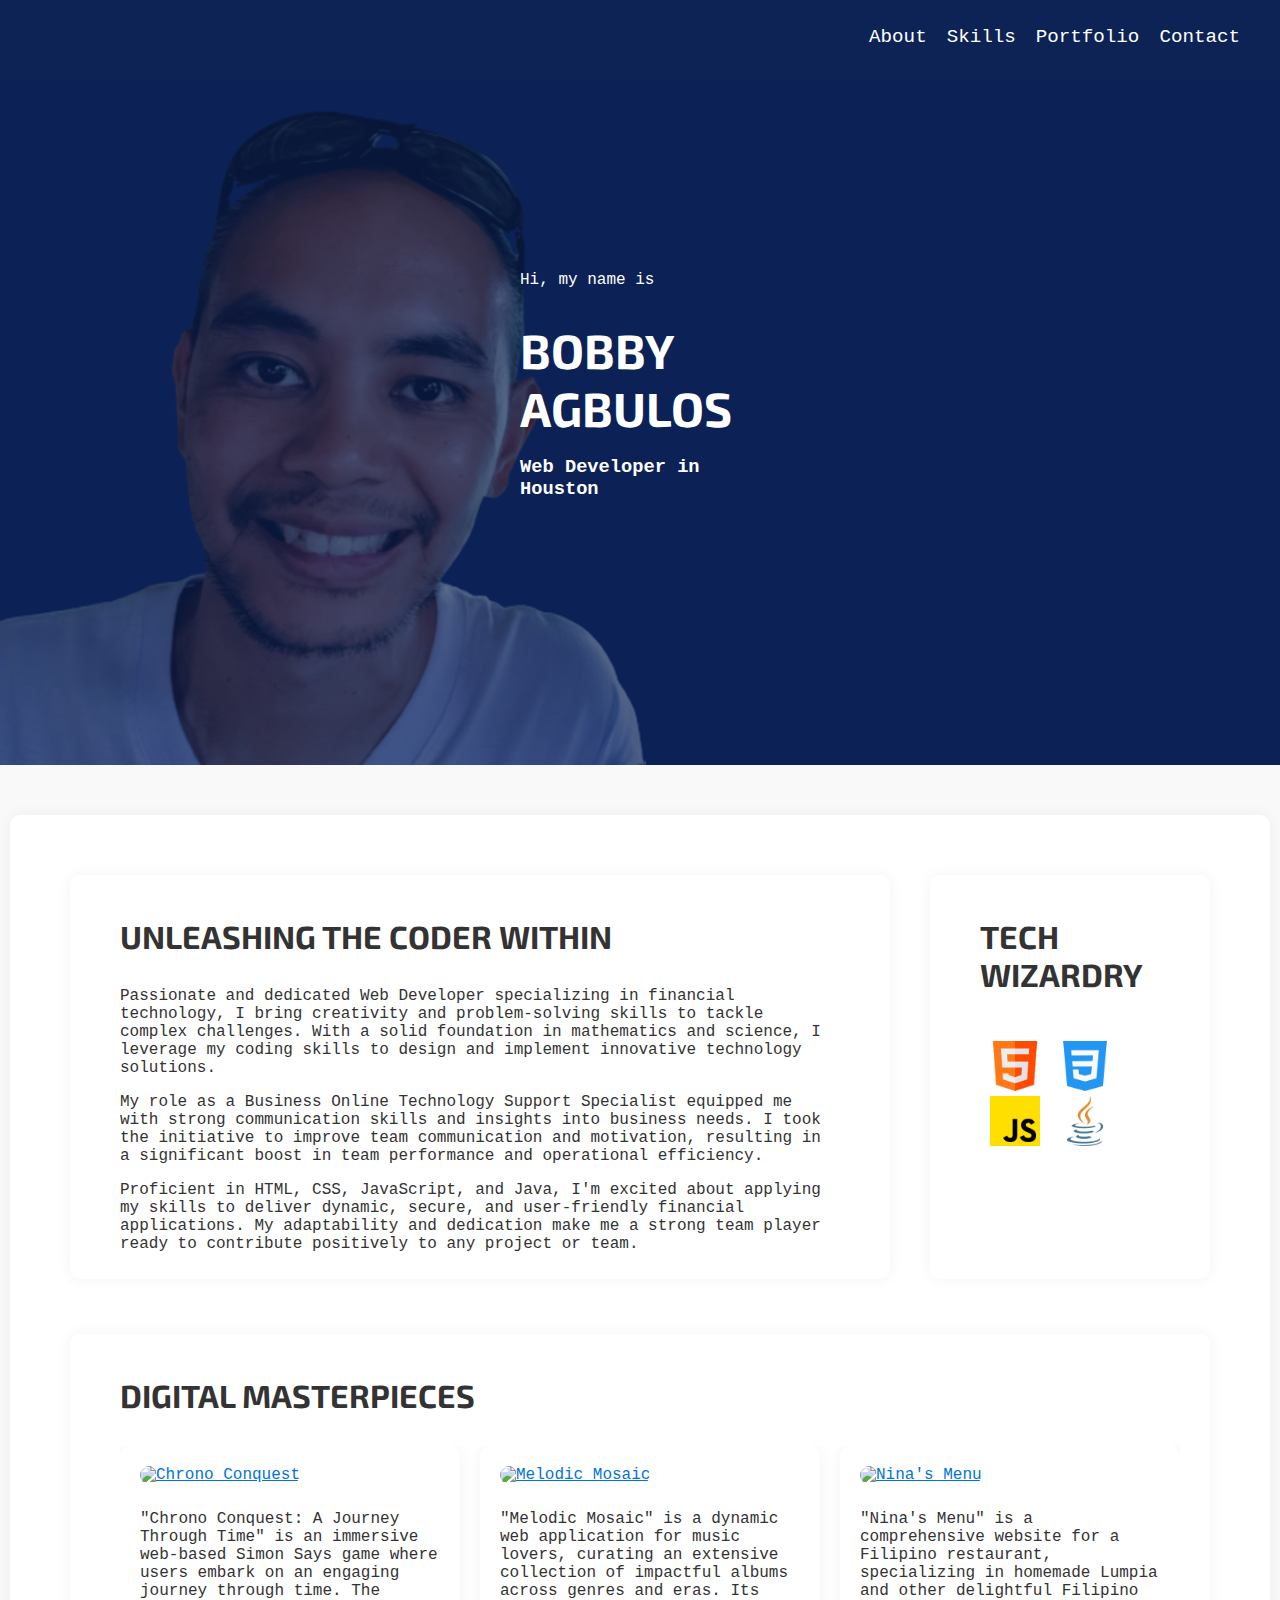
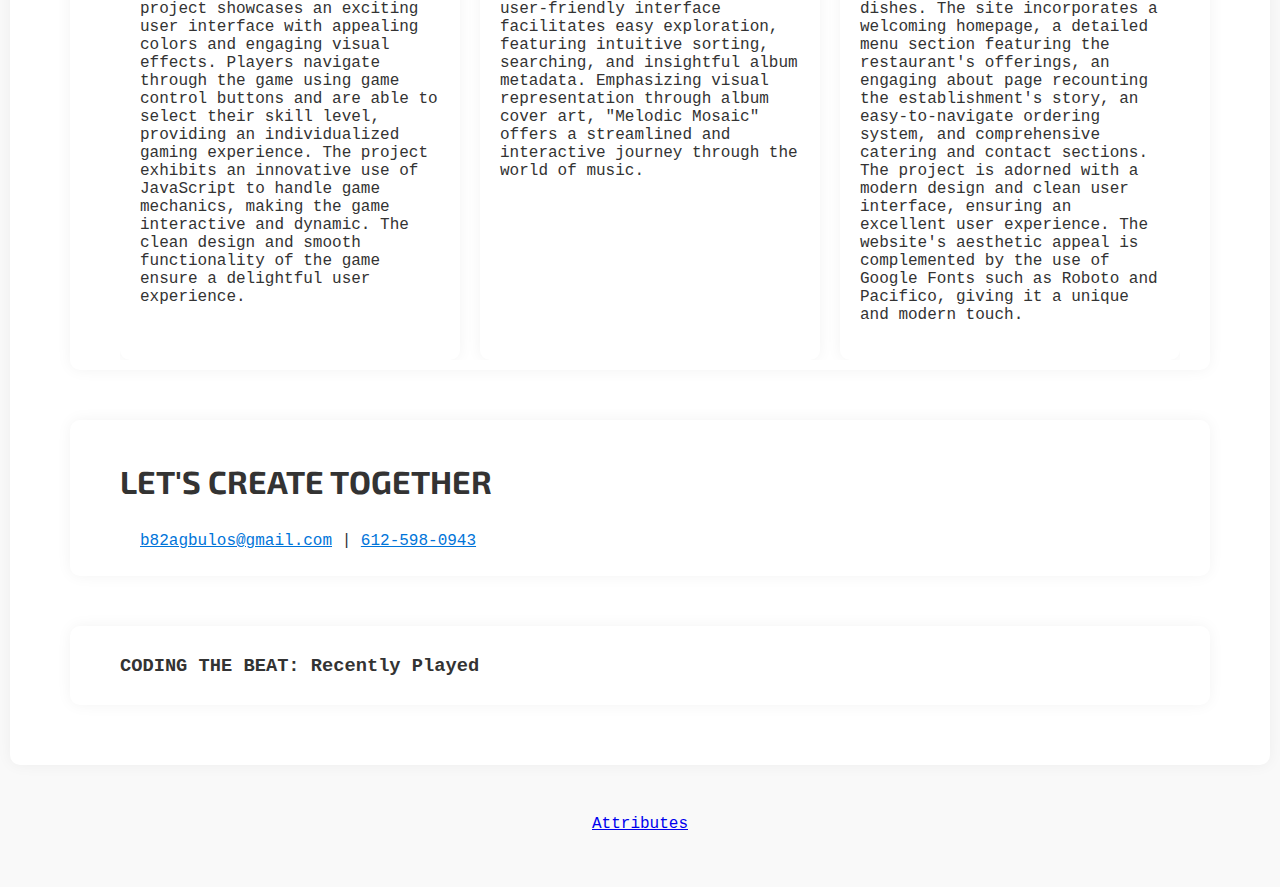
==== commit 2b950173: "Add files via upload" ====
--- a/index.html
+++ b/index.html
@@ -90,7 +90,7 @@
     
     <section id="contact">
         <h2>Let's Create Together</h2>
-        <p>b82agbulos@gmail.com | 612-598-0943</p>
+        <p><a href="mailto:b82agbulos@gmail.com">b82agbulos@gmail.com</a> | <a href="tel:6125980943">612-598-0943</a></p>
     </section>
 
 <section id="last-song">
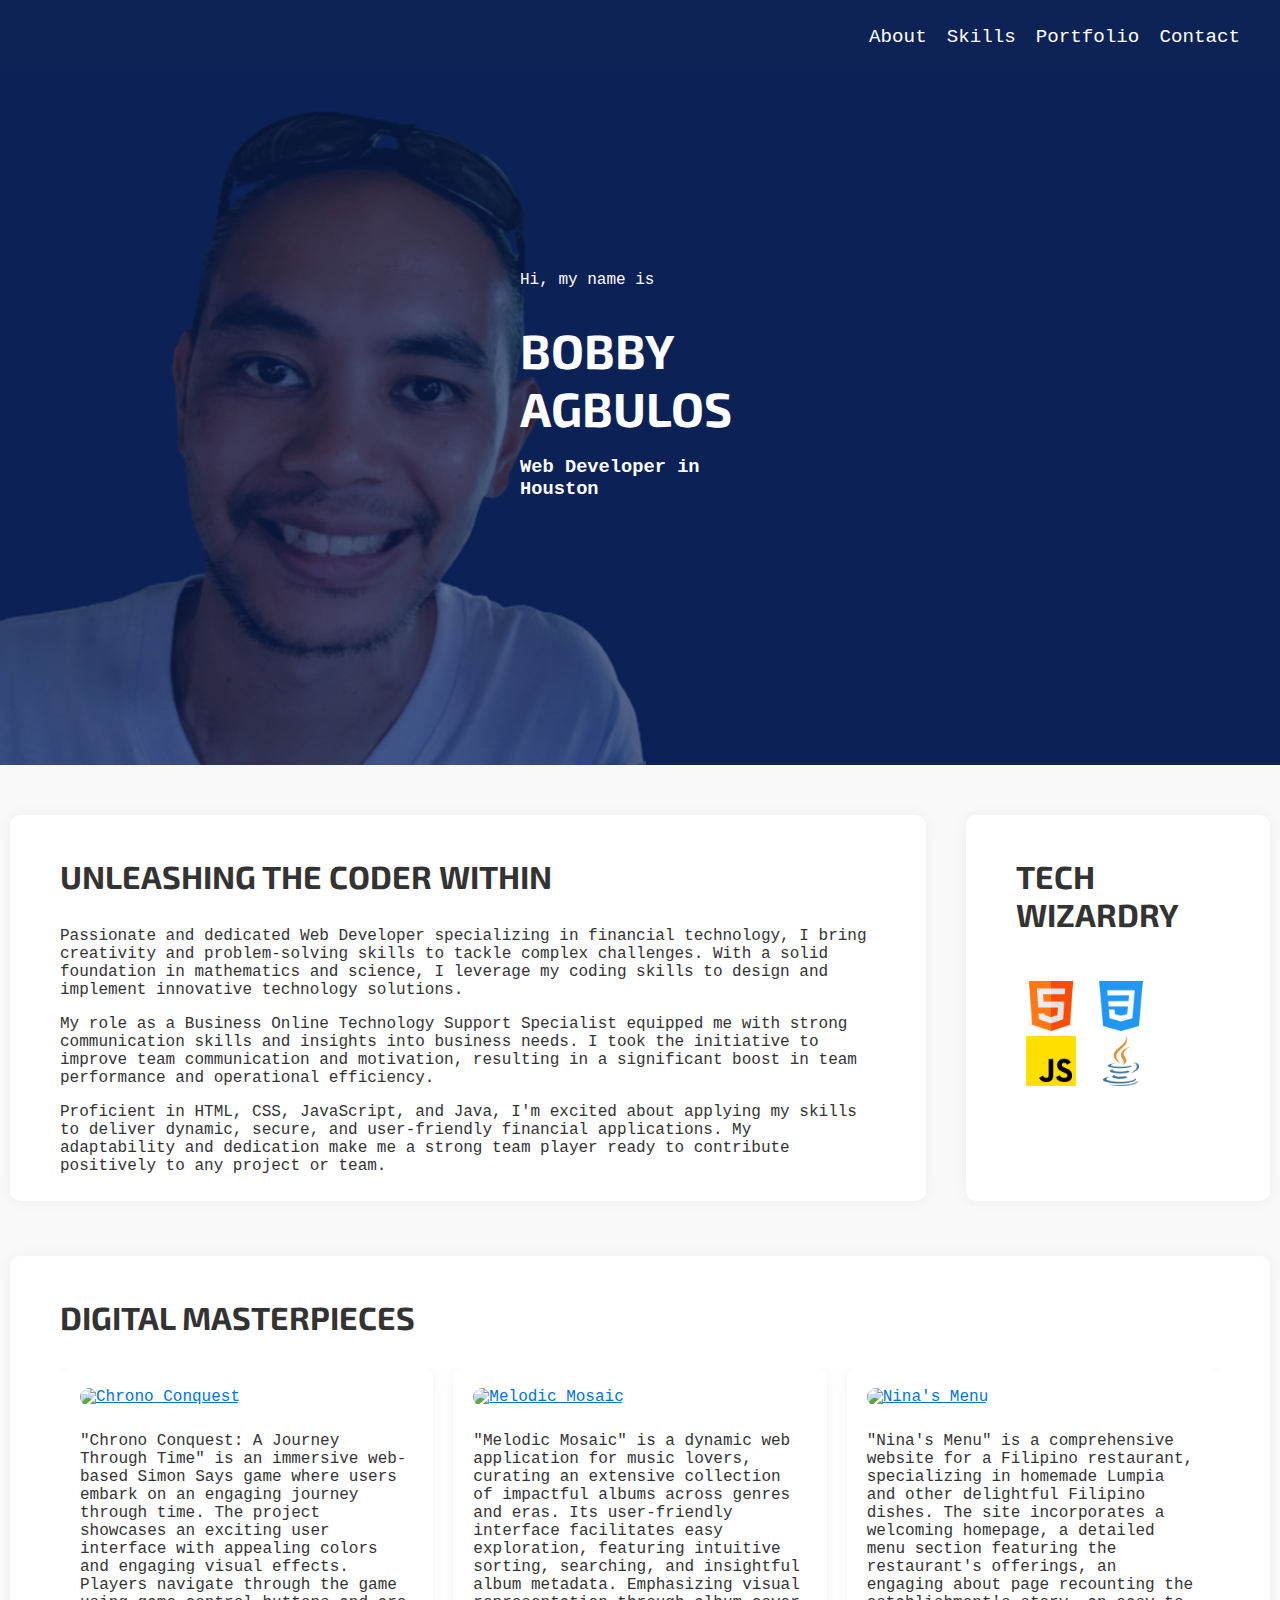
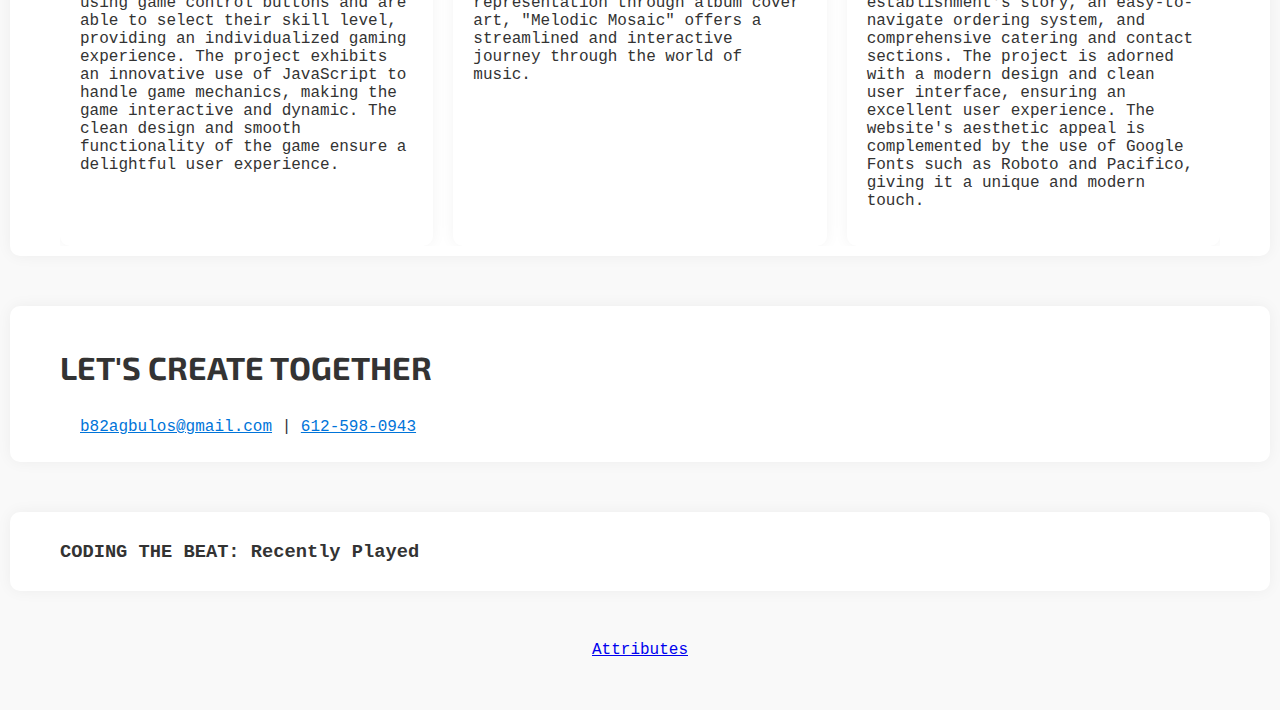
==== commit 5978d974: "Add files via upload" ====
--- a/index.html
+++ b/index.html
@@ -27,7 +27,6 @@
         </ul>
     </nav>
 
-    <section id="after-header">
         <section id="about-skills-container">
             <section id="about">
             <h2>Unleashing the Coder Within</h2>
@@ -67,21 +66,21 @@
         <div class="project-container">
             <div class="project">
                 <a href="https://b82agbulos.github.io/chrono-conquest/" target="_blank">
-                    <img src="images/chrono-conquest.png" alt="Chrono Conquest">
+                    <img src="images/chrono-conquest.png" alt="Chrono Conquest" class="hover-img">
                  </a>
                 <p>"Chrono Conquest: A Journey Through Time" is an immersive web-based Simon Says game where users embark on an engaging journey through time. The project showcases an exciting user interface with appealing colors and engaging visual effects. Players navigate through the game using game control buttons and are able to select their skill level, providing an individualized gaming experience. The project exhibits an innovative use of JavaScript to handle game mechanics, making the game interactive and dynamic. The clean design and smooth functionality of the game ensure a delightful user experience.</p>
             </div>
 
             <div class="project">
                 <a href="https://b82agbulos.github.io/melodic-mosaic/" target="_blank">
-                    <img src="images/melodic-mosaic.png" alt="Melodic Mosaic">
+                    <img src="images/melodic-mosaic.png" alt="Melodic Mosaic" class="hover-img">
                 </a>
                 <p>"Melodic Mosaic" is a dynamic web application for music lovers, curating an extensive collection of impactful albums across genres and eras. Its user-friendly interface facilitates easy exploration, featuring intuitive sorting, searching, and insightful album metadata. Emphasizing visual representation through album cover art, "Melodic Mosaic" offers a streamlined and interactive journey through the world of music.</p>
             </div>
 
             <div class="project">
                 <a href="https://b82agbulos.github.io/ninas-menu/" target="_blank">
-                    <img src="images/ninas-menu.png" alt="Nina's Menu">
+                    <img src="images/ninas-menu.png" alt="Nina's Menu" class="hover-img">
                 </a>
                 <p>"Nina's Menu" is a comprehensive website for a Filipino restaurant, specializing in homemade Lumpia and other delightful Filipino dishes. The site incorporates a welcoming homepage, a detailed menu section featuring the restaurant's offerings, an engaging about page recounting the establishment's story, an easy-to-navigate ordering system, and comprehensive catering and contact sections. The project is adorned with a modern design and clean user interface, ensuring an excellent user experience. The website's aesthetic appeal is complemented by the use of Google Fonts such as Roboto and Pacifico, giving it a unique and modern touch.</p>
             </div>
@@ -99,7 +98,7 @@
        <div id="last-song-container"></div>
    </div>
 </section>
-</section>
+
 <footer>
     <ul>
         <li><a href="attributes.html">Attributes</a></li>
--- a/style.css
+++ b/style.css
@@ -241,6 +241,10 @@
     margin-bottom: 10px;
 }
 
+.hover-img:hover {
+    transform: scale(1.1);
+}
+
 footer ul {
     display: flex;
     justify-content: center;
@@ -272,23 +276,91 @@
     #profile-pic {
         opacity: 0.5;
     }
-    
-}
+}
+
 @media screen and (max-width: 660px) {
     .header-text {
         text-align: center;
         width: 100%; /* ensure the container takes full width */
         margin: 0; /* remove any margin that might be pushing it off the screen */
         padding: 20px; /* add some padding around the text */
-
     }  
+
     .header-text p, .header-text h1, .header-text h3 {
         margin: 0; /* reset the margin */
         padding: 10px 0; /* add some vertical padding */
         line-height: 1.4; /* adjust line-height as necessary */
     }
-        #profile-pic {
-            display: none; /* hides the header image */
-        }
-       
-        }
+
+
+
+    header img {
+        max-width: 100%; /* ensure the image does not overflow the container */
+    }
+
+    nav ul {
+        flex-direction: column;
+    }
+
+    #about-skills-container {
+        flex-direction: column; /* stack the containers vertically */
+    }
+
+    #about, #skills {
+        width: 100%; /* each container takes full width */
+        margin: 0; /* reset the margin */
+    }
+
+    .project-container {
+        flex-direction: column;
+    }
+    
+    .project {
+        flex: none;
+        width: 100%;
+    }
+}
+
+@media only screen and (max-width: 600px) {
+    h1, h2 {
+        font-size: 1.2em;
+        text-align: center;
+    }
+
+    nav ul {
+        padding: 10px;
+    }
+
+    nav ul li {
+        margin-bottom: 10px;
+    }
+
+    section {
+        margin: 10px;
+        padding: 20px;
+    }
+
+    #about-skills-container {
+        flex-direction: column;
+    }
+
+    #about, #skills {
+        width: 100%;
+        margin: 0;
+    }
+
+    .project-container {
+        flex-direction: column;
+    }
+    
+    .project {
+        flex: none;
+        width: 100%;
+    }
+
+    footer ul {
+        flex-direction: column;
+        margin-bottom: 10px;
+    }
+}
+
